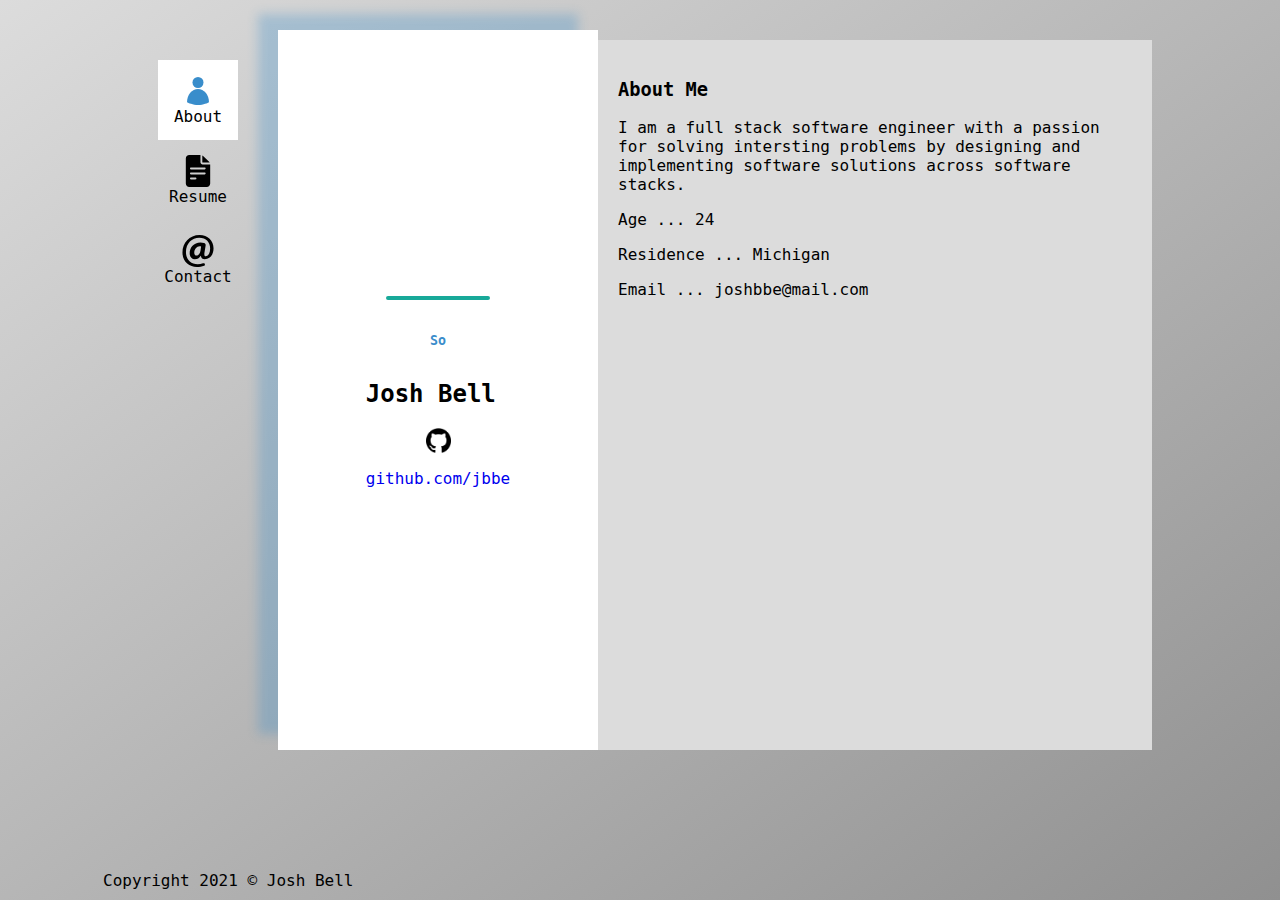
==== index.html @ 9d1a05fc "text change" ====
<!doctype html><html lang="en"><head><meta charset="utf-8"/><link rel="icon" href="/favicon.ico"/><meta name="viewport" content="width=device-width,initial-scale=1"/><meta name="theme-color" content="#000000"/><meta name="description" content="Web site created using create-react-app"/><link rel="apple-touch-icon" href="/logo192.png"/><link rel="manifest" href="/manifest.json"/><title>Josh Bell</title><link href="/static/css/main.542f7a15.chunk.css" rel="stylesheet"></head><body><noscript>You need to enable JavaScript to run this app.</noscript><div id="root"></div><script>!function(e){function r(r){for(var n,i,a=r[0],c=r[1],l=r[2],p=0,s=[];p<a.length;p++)i=a[p],Object.prototype.hasOwnProperty.call(o,i)&&o[i]&&s.push(o[i][0]),o[i]=0;for(n in c)Object.prototype.hasOwnProperty.call(c,n)&&(e[n]=c[n]);for(f&&f(r);s.length;)s.shift()();return u.push.apply(u,l||[]),t()}function t(){for(var e,r=0;r<u.length;r++){for(var t=u[r],n=!0,a=1;a<t.length;a++){var c=t[a];0!==o[c]&&(n=!1)}n&&(u.splice(r--,1),e=i(i.s=t[0]))}return e}var n={},o={1:0},u=[];function i(r){if(n[r])return n[r].exports;var t=n[r]={i:r,l:!1,exports:{}};return e[r].call(t.exports,t,t.exports,i),t.l=!0,t.exports}i.e=function(e){var r=[],t=o[e];if(0!==t)if(t)r.push(t[2]);else{var n=new Promise((function(r,n){t=o[e]=[r,n]}));r.push(t[2]=n);var u,a=document.createElement("script");a.charset="utf-8",a.timeout=120,i.nc&&a.setAttribute("nonce",i.nc),a.src=function(e){return i.p+"static/js/"+({}[e]||e)+"."+{3:"9b245b38"}[e]+".chunk.js"}(e);var c=new Error;u=function(r){a.onerror=a.onload=null,clearTimeout(l);var t=o[e];if(0!==t){if(t){var n=r&&("load"===r.type?"missing":r.type),u=r&&r.target&&r.target.src;c.message="Loading chunk "+e+" failed.\n("+n+": "+u+")",c.name="ChunkLoadError",c.type=n,c.request=u,t[1](c)}o[e]=void 0}};var l=setTimeout((function(){u({type:"timeout",target:a})}),12e4);a.onerror=a.onload=u,document.head.appendChild(a)}return Promise.all(r)},i.m=e,i.c=n,i.d=function(e,r,t){i.o(e,r)||Object.defineProperty(e,r,{enumerable:!0,get:t})},i.r=function(e){"undefined"!=typeof Symbol&&Symbol.toStringTag&&Object.defineProperty(e,Symbol.toStringTag,{value:"Module"}),Object.defineProperty(e,"__esModule",{value:!0})},i.t=function(e,r){if(1&r&&(e=i(e)),8&r)return e;if(4&r&&"object"==typeof e&&e&&e.__esModule)return e;var t=Object.create(null);if(i.r(t),Object.defineProperty(t,"default",{enumerable:!0,value:e}),2&r&&"string"!=typeof e)for(var n in e)i.d(t,n,function(r){return e[r]}.bind(null,n));return t},i.n=function(e){var r=e&&e.__esModule?function(){return e.default}:function(){return e};return i.d(r,"a",r),r},i.o=function(e,r){return Object.prototype.hasOwnProperty.call(e,r)},i.p="/",i.oe=function(e){throw console.error(e),e};var a=this.webpackJsonpportfolio=this.webpackJsonpportfolio||[],c=a.push.bind(a);a.push=r,a=a.slice();for(var l=0;l<a.length;l++)r(a[l]);var f=c;t()}([])</script><script src="/static/js/2.6cd6b4fb.chunk.js"></script><script src="/static/js/main.d4be1856.chunk.js"></script></body></html>
---- static/css/main.542f7a15.chunk.css ----
body{margin:0;font-family:"JetBrains Mono",monospace;-webkit-font-smoothing:antialiased;-moz-osx-font-smoothing:grayscale}code{font-family:source-code-pro,Menlo,Monaco,Consolas,"Courier New",monospace}.tab-bar{display:flex;flex-direction:column;padding:30px}.tab-button{height:5rem;width:5rem;display:grid;grid-template-rows:2rem auto;place-content:center;cursor:pointer}.tab-button.show{background:#fff}.tab-button.show img{-webkit-filter:invert(51%) sepia(92%) saturate(1466%) hue-rotate(180deg) brightness(87%) contrast(80%);filter:invert(51%) sepia(92%) saturate(1466%) hue-rotate(180deg) brightness(87%) contrast(80%)}.tab,.tab-button:hover{background:#dcdcdc}.tab{height:80vh;z-index:1}.tab.hidden{display:none}img.tab-icon{height:2rem;width:2rem;margin:auto}.tab-title{color:#000}.tab-container{padding:10px 0;position:relative;overflow:hidden}.inner-tab-container{padding:20px;height:70vh;overflow:auto}.tab.slideout{-webkit-animation-duration:1s;animation-duration:1s;-webkit-animation-name:slideout;animation-name:slideout;position:absolute;width:100%;z-index:3}@-webkit-keyframes slideout{0%{margin-top:0;opacity:1}to{margin-top:130vh;opacity:0}}@keyframes slideout{0%{margin-top:0;opacity:1}to{margin-top:130vh;opacity:0}}.info-container{background:#fff;width:25vw;display:grid;grid-template-rows:auto auto;place-content:center;box-shadow:-20px -16px 10px rgba(58,141,203,.3)}.info-container .profile-pic{margin:20px;max-height:100px;max-width:100px;border-radius:50px;border:2px solid #18a999}.info-container .linkContainer{display:grid;grid-template-rows:auto auto;place-content:center}.info-container .linkContainer img.icon{height:25px;width:25px;justify-self:center}.info-container .linkContainer a{text-decoration:none}.resume-entry .dates{border:1px solid #3a8dcb;border-radius:3px;width:-webkit-fit-content;width:-moz-fit-content;width:fit-content;padding:1px;font-size:smaller}.resume-entry h3,.resume-entry h5,.resume-entry h6{line-height:0}.resume-title{display:grid;grid-template-columns:auto 1fr}.resume-title img{height:3rem;padding-right:5px}.techIconContainer{padding:0 30px;display:grid;grid-template-columns:1fr 1fr 1fr;grid-template-rows:auto auto auto;place-content:center}img.techIcon{height:70px;margin:5px 20px;background:#dcdcdc;justify-self:center}.contactEntry{display:grid;grid-template-columns:auto 1fr;align-content:center}.contactEntry img.icon{max-height:25px;max-width:25px;padding:15px}.contactEntry a{text-decoration:none;align-content:center}.typewriter{color:#3a8dcb;height:40px;text-align:center}.app-container,.typewriter{display:grid;place-content:center}.app-container{background:#dcdcdc;background:linear-gradient(to bottom right,#dcdcdc,#909090);grid-template-rows:1fr auto;height:100vh;width:100vw}.main-container{width:80vw;height:80vh;display:grid;grid-template-columns:150px 1fr 3fr;padding:30px}.copyright-container{margin:0 5px 10px}
/*# sourceMappingURL=main.542f7a15.chunk.css.map */
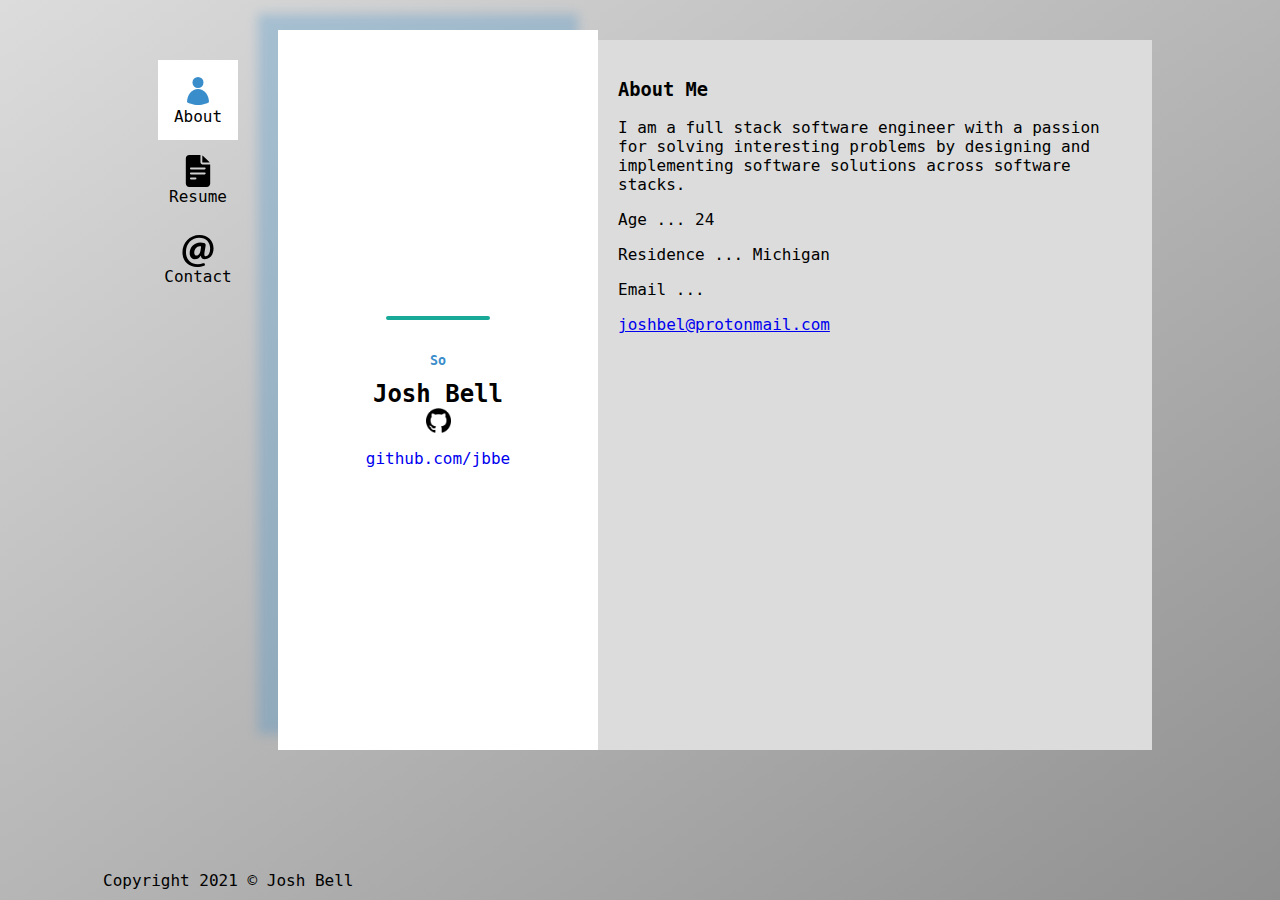
==== commit 83e582b8: "Copy and link updates" ====
--- a/index.html
+++ b/index.html
@@ -1 +1 @@
-<!doctype html><html lang="en"><head><meta charset="utf-8"/><link rel="icon" href="/favicon.ico"/><meta name="viewport" content="width=device-width,initial-scale=1"/><meta name="theme-color" content="#000000"/><meta name="description" content="Web site created using create-react-app"/><link rel="apple-touch-icon" href="/logo192.png"/><link rel="manifest" href="/manifest.json"/><title>Josh Bell</title><link href="/static/css/main.542f7a15.chunk.css" rel="stylesheet"></head><body><noscript>You need to enable JavaScript to run this app.</noscript><div id="root"></div><script>!function(e){function r(r){for(var n,i,a=r[0],c=r[1],l=r[2],p=0,s=[];p<a.length;p++)i=a[p],Object.prototype.hasOwnProperty.call(o,i)&&o[i]&&s.push(o[i][0]),o[i]=0;for(n in c)Object.prototype.hasOwnProperty.call(c,n)&&(e[n]=c[n]);for(f&&f(r);s.length;)s.shift()();return u.push.apply(u,l||[]),t()}function t(){for(var e,r=0;r<u.length;r++){for(var t=u[r],n=!0,a=1;a<t.length;a++){var c=t[a];0!==o[c]&&(n=!1)}n&&(u.splice(r--,1),e=i(i.s=t[0]))}return e}var n={},o={1:0},u=[];function i(r){if(n[r])return n[r].exports;var t=n[r]={i:r,l:!1,exports:{}};return e[r].call(t.exports,t,t.exports,i),t.l=!0,t.exports}i.e=function(e){var r=[],t=o[e];if(0!==t)if(t)r.push(t[2]);else{var n=new Promise((function(r,n){t=o[e]=[r,n]}));r.push(t[2]=n);var u,a=document.createElement("script");a.charset="utf-8",a.timeout=120,i.nc&&a.setAttribute("nonce",i.nc),a.src=function(e){return i.p+"static/js/"+({}[e]||e)+"."+{3:"9b245b38"}[e]+".chunk.js"}(e);var c=new Error;u=function(r){a.onerror=a.onload=null,clearTimeout(l);var t=o[e];if(0!==t){if(t){var n=r&&("load"===r.type?"missing":r.type),u=r&&r.target&&r.target.src;c.message="Loading chunk "+e+" failed.\n("+n+": "+u+")",c.name="ChunkLoadError",c.type=n,c.request=u,t[1](c)}o[e]=void 0}};var l=setTimeout((function(){u({type:"timeout",target:a})}),12e4);a.onerror=a.onload=u,document.head.appendChild(a)}return Promise.all(r)},i.m=e,i.c=n,i.d=function(e,r,t){i.o(e,r)||Object.defineProperty(e,r,{enumerable:!0,get:t})},i.r=function(e){"undefined"!=typeof Symbol&&Symbol.toStringTag&&Object.defineProperty(e,Symbol.toStringTag,{value:"Module"}),Object.defineProperty(e,"__esModule",{value:!0})},i.t=function(e,r){if(1&r&&(e=i(e)),8&r)return e;if(4&r&&"object"==typeof e&&e&&e.__esModule)return e;var t=Object.create(null);if(i.r(t),Object.defineProperty(t,"default",{enumerable:!0,value:e}),2&r&&"string"!=typeof e)for(var n in e)i.d(t,n,function(r){return e[r]}.bind(null,n));return t},i.n=function(e){var r=e&&e.__esModule?function(){return e.default}:function(){return e};return i.d(r,"a",r),r},i.o=function(e,r){return Object.prototype.hasOwnProperty.call(e,r)},i.p="/",i.oe=function(e){throw console.error(e),e};var a=this.webpackJsonpportfolio=this.webpackJsonpportfolio||[],c=a.push.bind(a);a.push=r,a=a.slice();for(var l=0;l<a.length;l++)r(a[l]);var f=c;t()}([])</script><script src="/static/js/2.6cd6b4fb.chunk.js"></script><script src="/static/js/main.d4be1856.chunk.js"></script></body></html>+<!doctype html><html lang="en"><head><meta charset="utf-8"/><link rel="icon" href="/favicon.ico"/><meta name="viewport" content="width=device-width,initial-scale=1"/><meta name="theme-color" content="#000000"/><meta name="description" content="Web site created using create-react-app"/><link rel="apple-touch-icon" href="/logo192.png"/><link rel="manifest" href="/manifest.json"/><title>Josh Bell</title><script defer="defer" src="/static/js/main.3c76d0a3.js"></script><link href="/static/css/main.9aecbdd1.css" rel="stylesheet"></head><body><noscript>You need to enable JavaScript to run this app.</noscript><div id="root"></div></body></html>--- a/static/css/main.9aecbdd1.css
+++ b/static/css/main.9aecbdd1.css
@@ -0,0 +1,2 @@
+body{-webkit-font-smoothing:antialiased;-moz-osx-font-smoothing:grayscale;font-family:JetBrains Mono,monospace;margin:0}code{font-family:source-code-pro,Menlo,Monaco,Consolas,Courier New,monospace}.tab-bar{display:flex;flex-direction:column;padding:30px}.tab-button{cursor:pointer;display:grid;grid-template-rows:2rem auto;height:5rem;place-content:center;width:5rem}.tab-button.show{background:#fff}.tab-button.show img{-webkit-filter:invert(51%) sepia(92%) saturate(1466%) hue-rotate(180deg) brightness(87%) contrast(80%);filter:invert(51%) sepia(92%) saturate(1466%) hue-rotate(180deg) brightness(87%) contrast(80%)}.tab,.tab-button:hover{background:#dcdcdc}.tab{height:80vh;z-index:1}.tab.hidden{display:none}img.tab-icon{height:2rem;margin:auto;width:2rem}.tab-title{color:#000}.tab-container{overflow:hidden;padding:10px 0;position:relative}.inner-tab-container{height:70vh;overflow:auto;padding:20px}.tab.slideout{-webkit-animation-duration:1s;animation-duration:1s;-webkit-animation-name:slideout;animation-name:slideout;position:absolute;width:100%;z-index:3}@-webkit-keyframes slideout{0%{margin-top:0;opacity:1}to{margin-top:130vh;opacity:0}}@keyframes slideout{0%{margin-top:0;opacity:1}to{margin-top:130vh;opacity:0}}.info-container{background:#fff;box-shadow:-20px -16px 10px rgba(58,141,203,.3);display:grid;grid-template-rows:auto auto;place-content:center;width:25vw}.info-container h2{margin:auto}.info-container .profile-pic{border:2px solid #18a999;border-radius:50px;margin:20px;max-height:100px;max-width:100px}.info-container .linkContainer{display:grid;grid-template-rows:auto auto;place-content:center}.info-container .linkContainer img.icon{height:25px;justify-self:center;width:25px}.info-container .linkContainer a{text-decoration:none}.resume-entry .dates{border:1px solid #3a8dcb;border-radius:3px;font-size:smaller;padding:1px;width:-webkit-fit-content;width:-moz-fit-content;width:fit-content}.resume-entry h3,.resume-entry h5,.resume-entry h6{line-height:0px}.resume-title{display:grid;grid-template-columns:auto 1fr}.resume-title img{height:3rem;padding-right:5px}.techIconContainer{display:grid;grid-template-columns:1fr 1fr 1fr;grid-template-rows:auto auto auto;padding:0 30px;place-content:center}img.techIcon{background:#dcdcdc;height:70px;justify-self:center;margin:5px 20px}.contactEntry{align-content:center;display:grid;grid-template-columns:auto 1fr}.contactEntry img.icon{max-height:25px;max-width:25px;padding:15px}.contactEntry a{align-content:center;text-decoration:none}.typewriter{color:#3a8dcb;height:40px;text-align:center}.app-container,.typewriter{display:grid;place-content:center}.app-container{background:#dcdcdc;background:linear-gradient(to bottom right,#dcdcdc,#909090);grid-template-rows:1fr auto;height:100vh;width:100vw}.main-container{display:grid;grid-template-columns:150px 1fr 3fr;height:80vh;padding:30px;width:80vw}.copyright-container{margin:0 5px 10px}
+/*# sourceMappingURL=main.9aecbdd1.css.map*/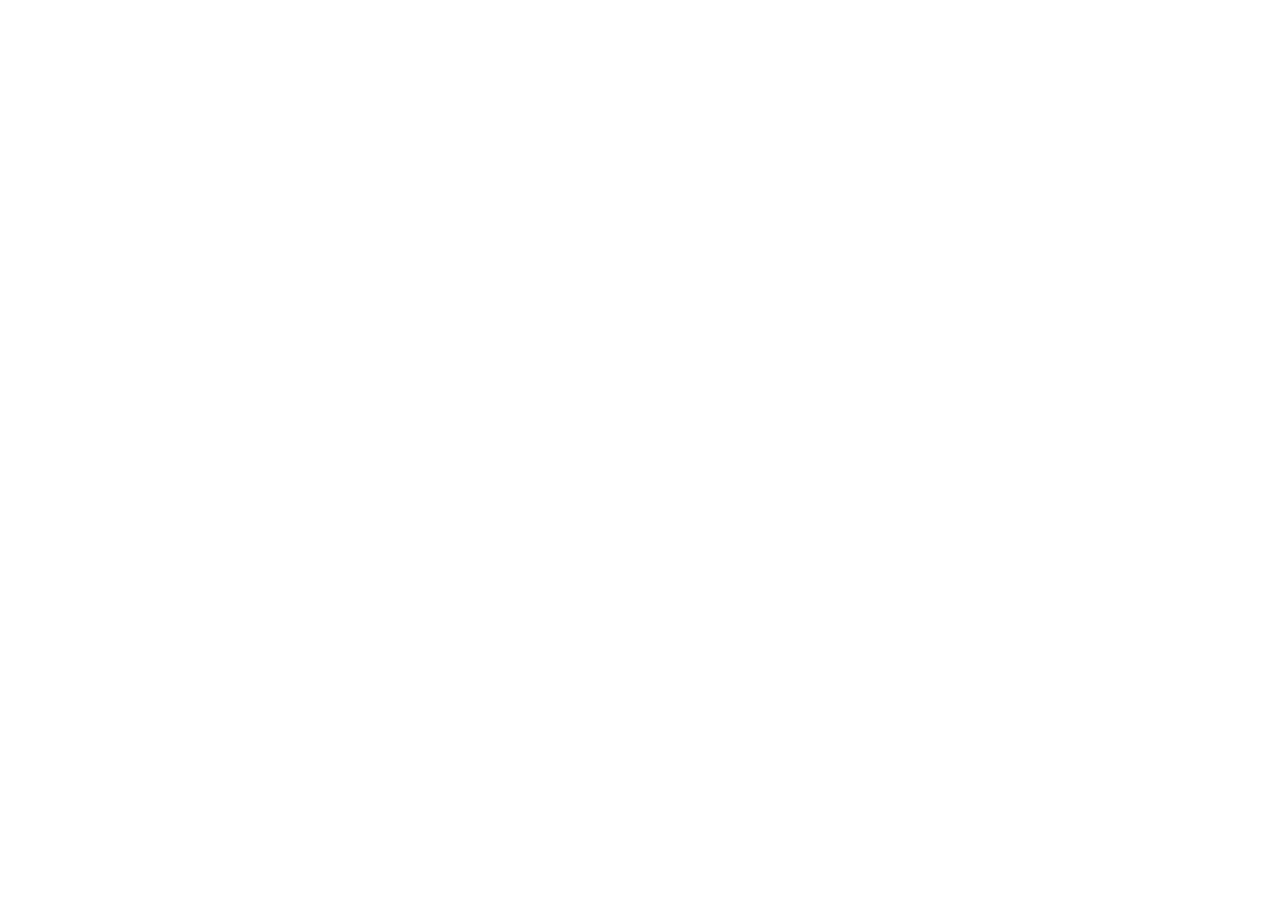
==== commit eaf50303: "Updated img, typewriter container fix" ====
--- a/index.html
+++ b/index.html
@@ -1 +1 @@
-<!doctype html><html lang="en"><head><meta charset="utf-8"/><link rel="icon" href="/favicon.ico"/><meta name="viewport" content="width=device-width,initial-scale=1"/><meta name="theme-color" content="#000000"/><meta name="description" content="Web site created using create-react-app"/><link rel="apple-touch-icon" href="/logo192.png"/><link rel="manifest" href="/manifest.json"/><title>Josh Bell</title><script defer="defer" src="/static/js/main.3c76d0a3.js"></script><link href="/static/css/main.9aecbdd1.css" rel="stylesheet"></head><body><noscript>You need to enable JavaScript to run this app.</noscript><div id="root"></div></body></html>+<!doctype html><html lang="en"><head><meta charset="utf-8"/><link rel="icon" href="/favicon.ico"/><meta name="viewport" content="width=device-width,initial-scale=1"/><meta name="theme-color" content="#000000"/><meta name="description" content="Web site created using create-react-app"/><link rel="apple-touch-icon" href="/logo192.png"/><link rel="manifest" href="/manifest.json"/><title>Josh Bell</title><script defer="defer" src="/static/js/main.ba345de7.js"></script><link href="/static/css/main.24317bf4.css" rel="stylesheet"></head><body><noscript>You need to enable JavaScript to run this app.</noscript><div id="root"></div></body></html>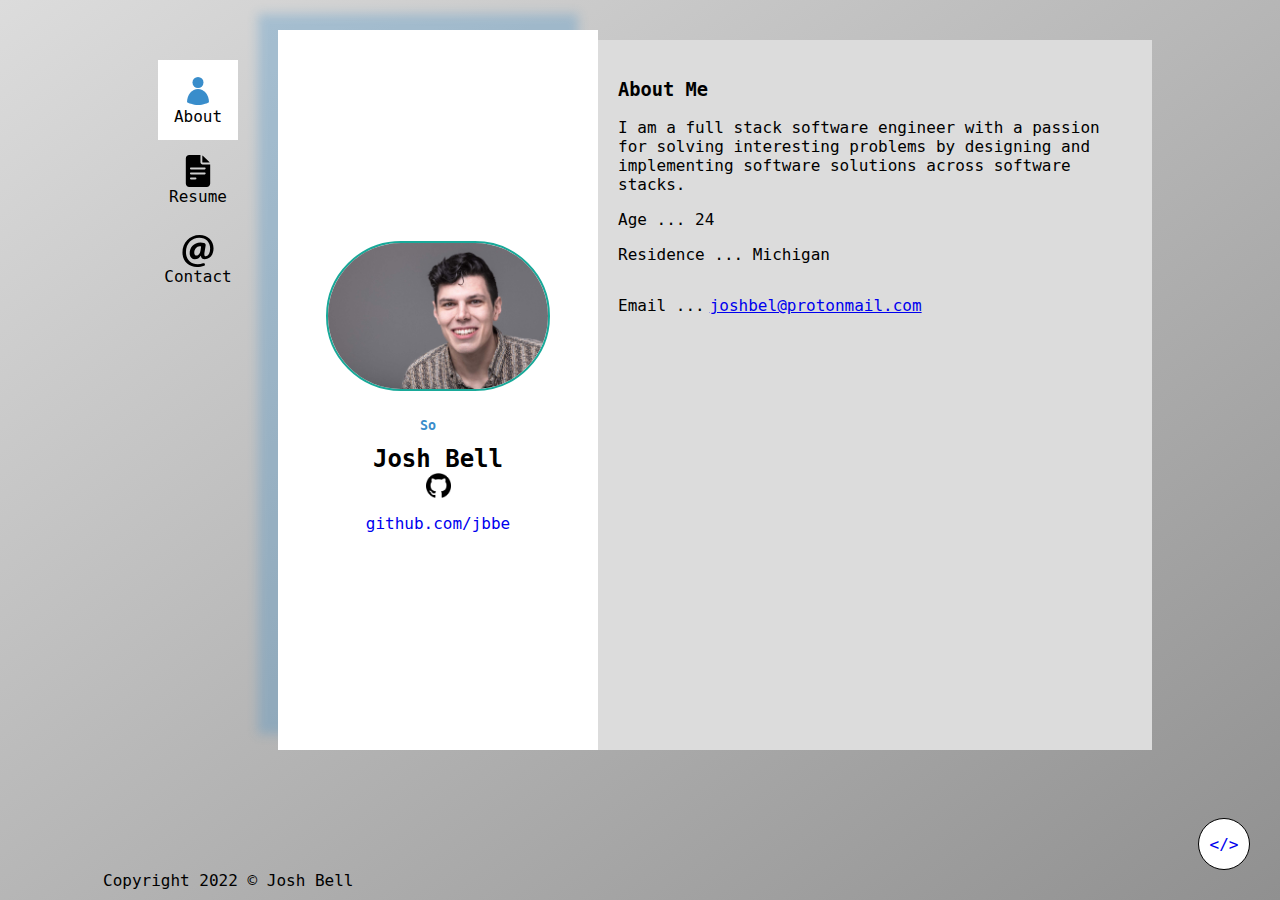
==== commit abbe9143: "update resume, photo and source link" ====
--- a/index.html
+++ b/index.html
@@ -1 +1 @@
-<!doctype html><html lang="en"><head><meta charset="utf-8"/><link rel="icon" href="/favicon.ico"/><meta name="viewport" content="width=device-width,initial-scale=1"/><meta name="theme-color" content="#000000"/><meta name="description" content="Web site created using create-react-app"/><link rel="apple-touch-icon" href="/logo192.png"/><link rel="manifest" href="/manifest.json"/><title>Josh Bell</title><script defer="defer" src="/static/js/main.ba345de7.js"></script><link href="/static/css/main.24317bf4.css" rel="stylesheet"></head><body><noscript>You need to enable JavaScript to run this app.</noscript><div id="root"></div></body></html>+<!doctype html><html lang="en"><head><meta charset="utf-8"/><link rel="icon" href="/favicon.ico"/><meta name="viewport" content="width=device-width,initial-scale=1"/><meta name="theme-color" content="#000000"/><meta name="description" content="Web site created using create-react-app"/><link rel="apple-touch-icon" href="/logo192.png"/><link rel="manifest" href="/manifest.json"/><title>Josh Bell</title><script defer="defer" src="/static/js/main.afd9877c.js"></script><link href="/static/css/main.7d6ed86f.css" rel="stylesheet"></head><body><noscript>You need to enable JavaScript to run this app.</noscript><div id="root"></div></body></html>--- a/static/css/main.7d6ed86f.css
+++ b/static/css/main.7d6ed86f.css
@@ -0,0 +1,2 @@
+body{-webkit-font-smoothing:antialiased;-moz-osx-font-smoothing:grayscale;font-family:JetBrains Mono,monospace;margin:0}code{font-family:source-code-pro,Menlo,Monaco,Consolas,Courier New,monospace}.tab-bar{display:flex;flex-direction:column;padding:30px}.tab-button{cursor:pointer;display:grid;grid-template-rows:2rem auto;height:5rem;place-content:center;width:5rem}.tab-button.show{background:#fff}.tab-button.show img{-webkit-filter:invert(51%) sepia(92%) saturate(1466%) hue-rotate(180deg) brightness(87%) contrast(80%);filter:invert(51%) sepia(92%) saturate(1466%) hue-rotate(180deg) brightness(87%) contrast(80%)}.tab,.tab-button:hover{background:#dcdcdc}.tab{height:80vh;z-index:1}.tab.hidden{display:none}img.tab-icon{height:2rem;margin:auto;width:2rem}.tab-title{color:#000}.tab-container{overflow:hidden;padding:10px 0;position:relative}.inner-tab-container{height:70vh;overflow:auto;padding:20px}.tab.slideout{-webkit-animation-duration:1s;animation-duration:1s;-webkit-animation-name:slideout;animation-name:slideout;position:absolute;width:100%;z-index:3}@-webkit-keyframes slideout{0%{margin-top:0;opacity:1}to{margin-top:130vh;opacity:0}}@keyframes slideout{0%{margin-top:0;opacity:1}to{margin-top:130vh;opacity:0}}.info-container{background:#fff;box-shadow:-20px -16px 10px rgba(58,141,203,.3);display:grid;grid-template-rows:auto auto;place-content:center;width:25vw}.info-container .profile-pic-container,.info-container h2{margin:auto}.info-container .profile-pic{border:2px solid #18a999;border-radius:80px;margin:10px;max-height:160px;max-width:220px}.info-container .linkContainer{display:grid;grid-template-rows:auto auto;place-content:center}.info-container .linkContainer img.icon{height:25px;justify-self:center;width:25px}.info-container .linkContainer a{text-decoration:none}.resume-entry .dates{border:1px solid #3a8dcb;border-radius:3px;font-size:smaller;padding:1px;width:-webkit-fit-content;width:-moz-fit-content;width:fit-content}.resume-entry h3,.resume-entry h5,.resume-entry h6{line-height:0px}.resume-title{display:flex;flex-wrap:wrap}.resume-title img{height:3rem;padding-right:5px}.techIconContainer{display:grid;grid-template-columns:1fr 1fr 1fr;grid-template-rows:auto auto auto;padding:0 30px;place-content:center}img.techIcon{background:#dcdcdc;height:70px;justify-self:center;margin:5px 20px}.contactEntry{align-content:center;display:grid;grid-template-columns:auto 1fr}.contactEntry img.icon{max-height:25px;max-width:25px;padding:15px}.contactEntry a{align-content:center;text-decoration:none}.source-link{background:#fff;border:1px solid #000;border-radius:30px;bottom:30px;display:grid;height:50px;place-content:center;position:absolute;right:30px;width:50px;z-index:200}.source-link:hover{background:#dcdcdc}.typewriter{color:#3a8dcb;display:grid;height:40px;place-content:center;text-align:center}.typewriter-container{width:14rem}.app-container{background:#dcdcdc;background:linear-gradient(to bottom right,#dcdcdc,#909090);display:grid;grid-template-rows:1fr auto;height:100vh;place-content:center;width:100vw}.main-container{display:grid;grid-template-columns:150px 1fr 3fr;height:80vh;padding:30px;width:80vw}.copyright-container{margin:0 5px 10px}
+/*# sourceMappingURL=main.7d6ed86f.css.map*/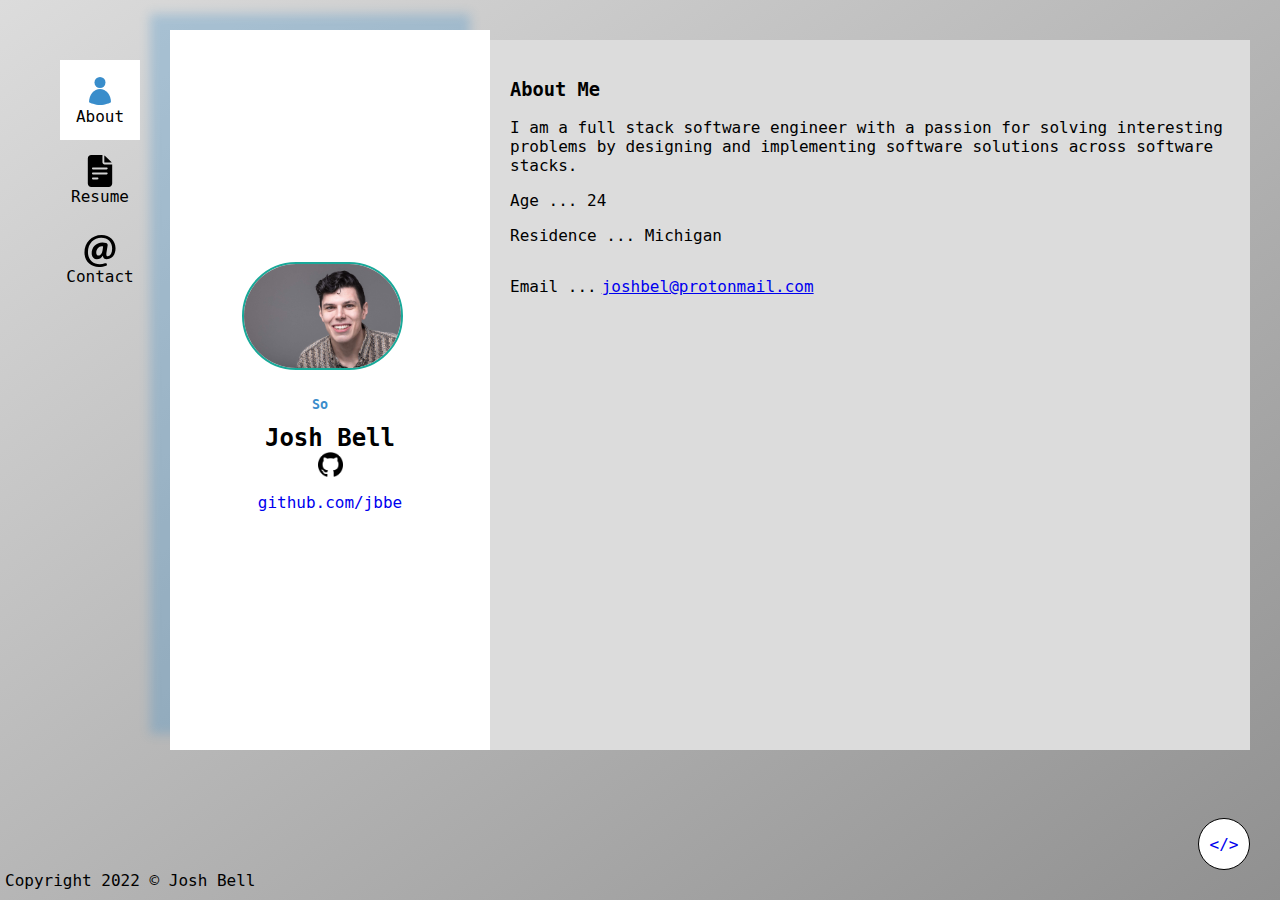
==== commit 45083212: "updated sizing and content" ====
--- a/index.html
+++ b/index.html
@@ -1 +1 @@
-<!doctype html><html lang="en"><head><meta charset="utf-8"/><link rel="icon" href="/favicon.ico"/><meta name="viewport" content="width=device-width,initial-scale=1"/><meta name="theme-color" content="#000000"/><meta name="description" content="Web site created using create-react-app"/><link rel="apple-touch-icon" href="/logo192.png"/><link rel="manifest" href="/manifest.json"/><title>Josh Bell</title><script defer="defer" src="/static/js/main.afd9877c.js"></script><link href="/static/css/main.7d6ed86f.css" rel="stylesheet"></head><body><noscript>You need to enable JavaScript to run this app.</noscript><div id="root"></div></body></html>+<!doctype html><html lang="en"><head><meta charset="utf-8"/><link rel="icon" href="/favicon.ico"/><meta name="viewport" content="width=device-width,initial-scale=1"/><meta name="theme-color" content="#000000"/><meta name="description" content="Web site created using create-react-app"/><link rel="apple-touch-icon" href="/logo192.png"/><link rel="manifest" href="/manifest.json"/><title>Josh Bell</title><script defer="defer" src="/static/js/main.9e27db20.js"></script><link href="/static/css/main.410d8109.css" rel="stylesheet"></head><body><noscript>You need to enable JavaScript to run this app.</noscript><div id="root"></div></body></html>--- a/static/css/main.410d8109.css
+++ b/static/css/main.410d8109.css
@@ -0,0 +1,2 @@
+body{-webkit-font-smoothing:antialiased;-moz-osx-font-smoothing:grayscale;font-family:JetBrains Mono,monospace;margin:0}code{font-family:source-code-pro,Menlo,Monaco,Consolas,Courier New,monospace}.tab-bar{display:flex;flex-direction:column;padding:30px}.tab-button{cursor:pointer;display:grid;grid-template-rows:2rem auto;height:5rem;place-content:center;width:5rem}.tab-button.show{background:#fff}.tab-button.show img{-webkit-filter:invert(51%) sepia(92%) saturate(1466%) hue-rotate(180deg) brightness(87%) contrast(80%);filter:invert(51%) sepia(92%) saturate(1466%) hue-rotate(180deg) brightness(87%) contrast(80%)}.tab,.tab-button:hover{background:#dcdcdc}.tab{height:80vh;z-index:1}.tab.hidden{display:none}img.tab-icon{height:2rem;margin:auto;width:2rem}.tab-title{color:#000}.tab-container{overflow:hidden;padding:10px 0;position:relative}.inner-tab-container{height:70vh;overflow:auto;padding:20px}.tab.slideout{-webkit-animation-duration:1s;animation-duration:1s;-webkit-animation-name:slideout;animation-name:slideout;position:absolute;width:100%;z-index:3}@-webkit-keyframes slideout{0%{margin-top:0;opacity:1}to{margin-top:130vh;opacity:0}}@keyframes slideout{0%{margin-top:0;opacity:1}to{margin-top:130vh;opacity:0}}.info-container{background:#fff;box-shadow:-20px -16px 10px rgba(58,141,203,.3);display:grid;grid-template-rows:auto auto;place-content:center;width:25vw}.info-container h2{margin:auto}.info-container .profile-pic-container{margin:auto;width:80%}.info-container .profile-pic{border:2px solid #18a999;border-radius:80px;margin:10px;max-height:160px;max-width:220px;width:80%}.info-container .linkContainer{display:grid;grid-template-rows:auto auto;place-content:center}.info-container .linkContainer img.icon{height:25px;justify-self:center;width:25px}.info-container .linkContainer a{text-decoration:none}.resume-entry .dates{border:1px solid #3a8dcb;border-radius:3px;font-size:smaller;padding:1px;width:-webkit-fit-content;width:-moz-fit-content;width:fit-content}.resume-entry h3,.resume-entry h5,.resume-entry h6{line-height:0px}.resume-title{display:flex;flex-wrap:wrap}.resume-title img{height:3rem;padding-right:5px}.techIconContainer{display:grid;grid-template-columns:1fr 1fr 1fr;grid-template-rows:auto auto auto;padding:0 30px;place-content:center}img.techIcon{background:#dcdcdc;height:70px;justify-self:center;margin:5px 20px}.contactEntry{align-content:center;display:grid;grid-template-columns:auto 1fr}.contactEntry img.icon{max-height:25px;max-width:25px;padding:15px}.contactEntry a{align-content:center;text-decoration:none}.source-link{background:#fff;border:1px solid #000;border-radius:30px;bottom:30px;display:grid;height:50px;place-content:center;position:absolute;right:30px;width:50px;z-index:200}.source-link:hover{background:#dcdcdc}.typewriter{color:#3a8dcb;display:grid;height:40px;place-content:center;text-align:center}.typewriter-container{width:14rem}.app-container{background:#dcdcdc;background:linear-gradient(to bottom right,#dcdcdc,#909090);display:grid;grid-template-rows:1fr auto;height:100vh;place-content:center;width:100vw}.main-container{display:grid;grid-template-columns:auto 1fr 3fr;height:80vh;min-width:80vw;padding:30px}.copyright-container{margin:0 5px 10px}
+/*# sourceMappingURL=main.410d8109.css.map*/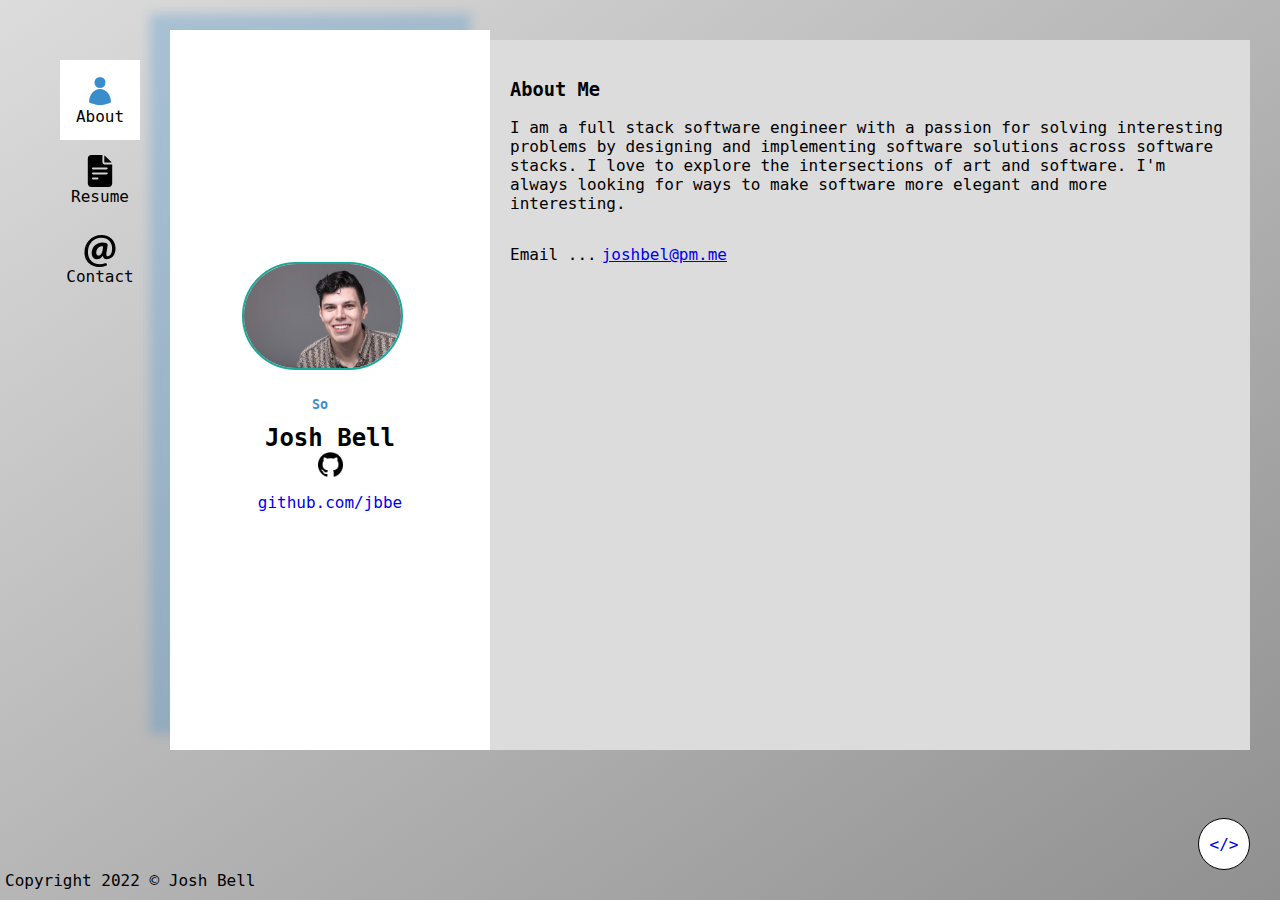
==== commit 4dae6ede: "update personal site" ====
--- a/index.html
+++ b/index.html
@@ -1 +1 @@
-<!doctype html><html lang="en"><head><meta charset="utf-8"/><link rel="icon" href="/favicon.ico"/><meta name="viewport" content="width=device-width,initial-scale=1"/><meta name="theme-color" content="#000000"/><meta name="description" content="Web site created using create-react-app"/><link rel="apple-touch-icon" href="/logo192.png"/><link rel="manifest" href="/manifest.json"/><title>Josh Bell</title><script defer="defer" src="/static/js/main.9e27db20.js"></script><link href="/static/css/main.410d8109.css" rel="stylesheet"></head><body><noscript>You need to enable JavaScript to run this app.</noscript><div id="root"></div></body></html>+<!doctype html><html lang="en"><head><meta charset="utf-8"/><link rel="icon" href="/favicon.ico"/><meta name="viewport" content="width=device-width,initial-scale=1"/><meta name="theme-color" content="#000000"/><meta name="description" content="Web site created using create-react-app"/><link rel="apple-touch-icon" href="/logo192.png"/><link rel="manifest" href="/manifest.json"/><title>Josh Bell</title><script defer="defer" src="/static/js/main.246f8341.js"></script><link href="/static/css/main.410d8109.css" rel="stylesheet"></head><body><noscript>You need to enable JavaScript to run this app.</noscript><div id="root"></div></body></html>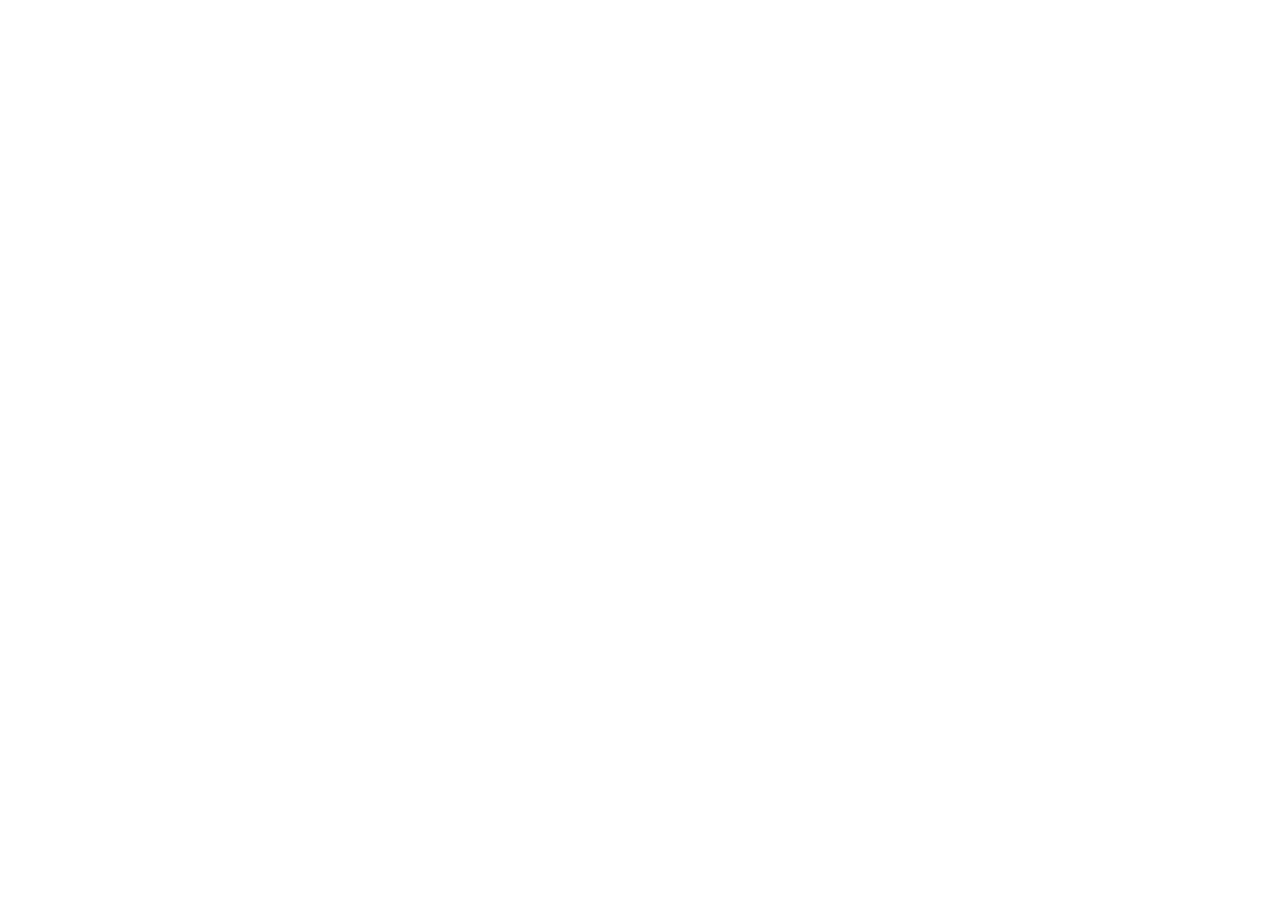
==== commit bd4d78e2: "update personal site" ====
--- a/index.html
+++ b/index.html
@@ -1 +1 @@
-<!doctype html><html lang="en"><head><meta charset="utf-8"/><link rel="icon" href="/favicon.ico"/><meta name="viewport" content="width=device-width,initial-scale=1"/><meta name="theme-color" content="#000000"/><meta name="description" content="Web site created using create-react-app"/><link rel="apple-touch-icon" href="/logo192.png"/><link rel="manifest" href="/manifest.json"/><title>Josh Bell</title><script defer="defer" src="/static/js/main.246f8341.js"></script><link href="/static/css/main.410d8109.css" rel="stylesheet"></head><body><noscript>You need to enable JavaScript to run this app.</noscript><div id="root"></div></body></html>+<!doctype html><html lang="en"><head><meta charset="utf-8"/><link rel="icon" href="/favicon.ico"/><meta name="viewport" content="width=device-width,initial-scale=1"/><meta name="theme-color" content="#000000"/><meta name="description" content="Web site created using create-react-app"/><link rel="apple-touch-icon" href="/logo192.png"/><link rel="manifest" href="/manifest.json"/><title>Josh Bell</title><script defer="defer" src="/static/js/main.ca14c6c0.js"></script><link href="/static/css/main.410d8109.css" rel="stylesheet"></head><body><noscript>You need to enable JavaScript to run this app.</noscript><div id="root"></div></body></html>